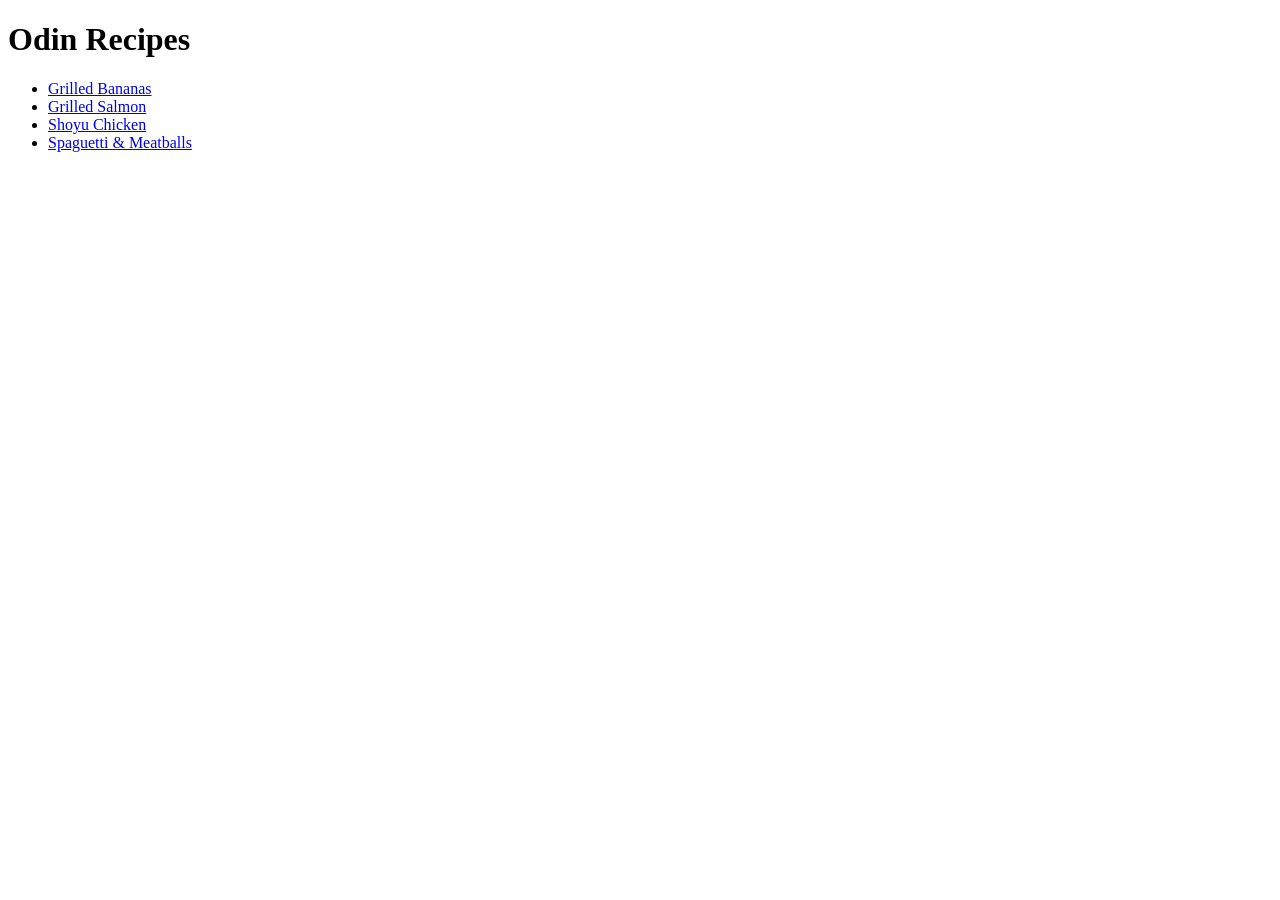
==== index.html @ 17b91ef9 "Create index.html & basic "recipes" pages Create home page for Odin Recipes with 5 boilerplate recip" ====
<!DOCTYPE html>
<html lang="en">
<head>
    <meta charset="UTF-8">
    <meta name="viewport" content="width=device-width, initial-scale=1.0">
    <title>Wuzard's Odin Recipes</title>
</head>
<body>
    <h1>Odin Recipes</h1>
    <ul>
        <li><a href="./recipes/grilled-bananas.html">Grilled Bananas</a></li>
        <li><a href="./recipes/grilled-salmon.html">Grilled Salmon</a></li>
        <li><a href="./recipes/shoyu-chicken.html">Shoyu Chicken</a></li>
        <li><a href="./recipes/spaguetti.html">Spaguetti &amp; Meatballs</a></li>
    </ul>    
</body>
</html>
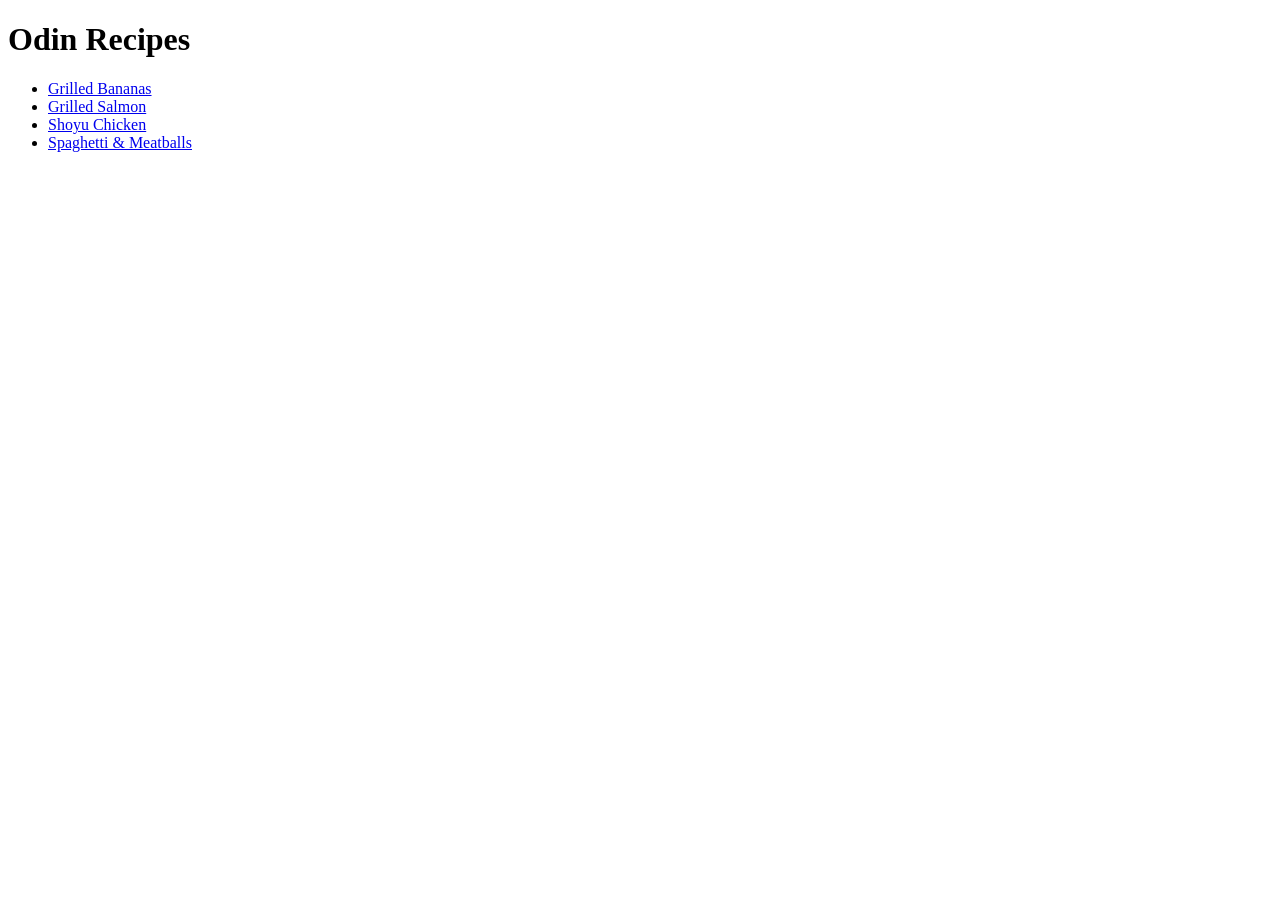
==== commit 8980c863: "Create page on spaghetti & meatballs recipe Fix some typos on the process" ====
--- a/index.html
+++ b/index.html
@@ -11,7 +11,7 @@
         <li><a href="./recipes/grilled-bananas.html">Grilled Bananas</a></li>
         <li><a href="./recipes/grilled-salmon.html">Grilled Salmon</a></li>
         <li><a href="./recipes/shoyu-chicken.html">Shoyu Chicken</a></li>
-        <li><a href="./recipes/spaguetti.html">Spaguetti &amp; Meatballs</a></li>
+        <li><a href="./recipes/spaghetti.html">Spaghetti &amp; Meatballs</a></li>
     </ul>    
 </body>
 </html>
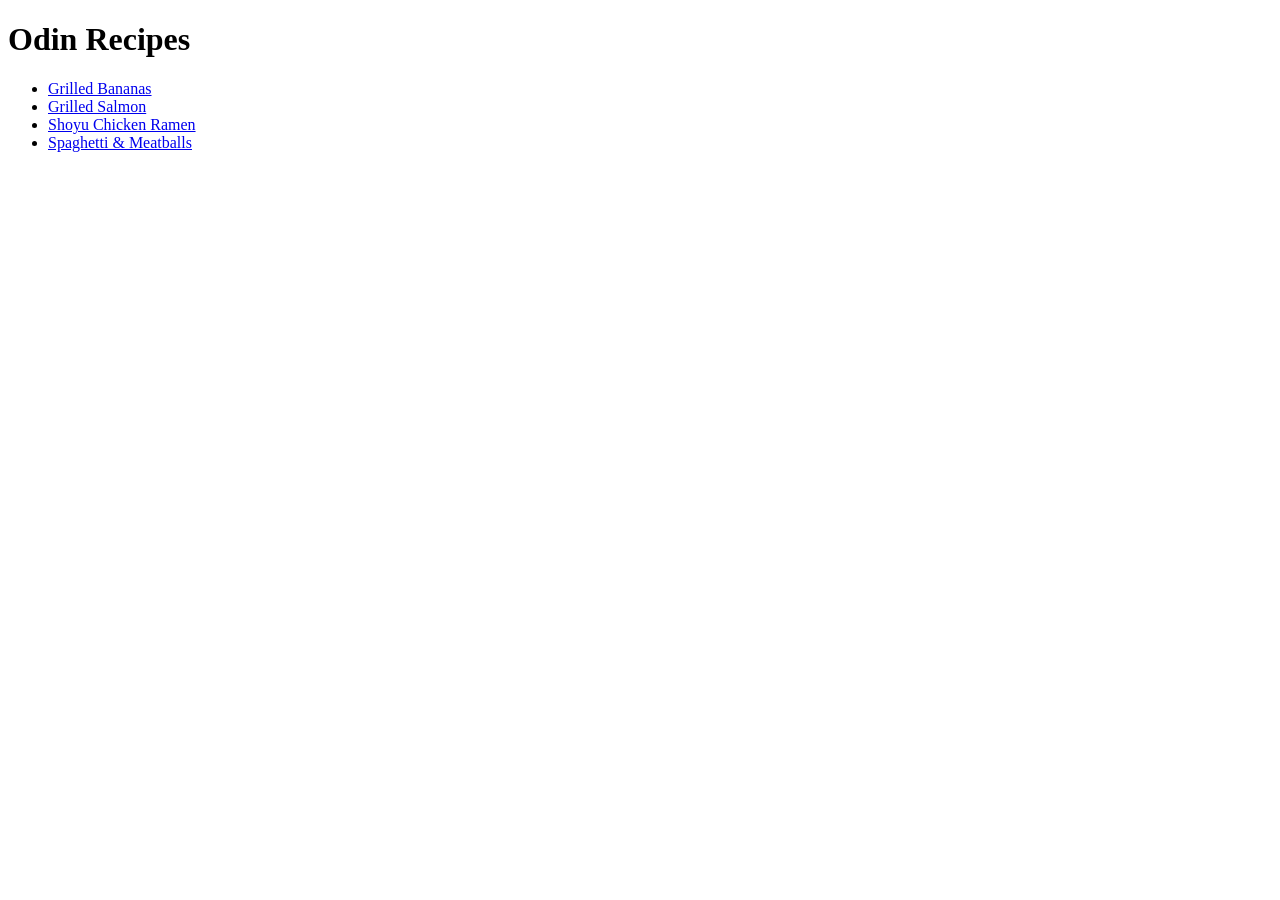
==== commit 45ab9689: "Create page on shoyu chicken ramen recipes Change shoyu chicken recipe on index.html and recipe page" ====
--- a/index.html
+++ b/index.html
@@ -10,7 +10,7 @@
     <ul>
         <li><a href="./recipes/grilled-bananas.html">Grilled Bananas</a></li>
         <li><a href="./recipes/grilled-salmon.html">Grilled Salmon</a></li>
-        <li><a href="./recipes/shoyu-chicken.html">Shoyu Chicken</a></li>
+        <li><a href="./recipes/shoyu-chicken.html">Shoyu Chicken Ramen</a></li>
         <li><a href="./recipes/spaghetti.html">Spaghetti &amp; Meatballs</a></li>
     </ul>    
 </body>
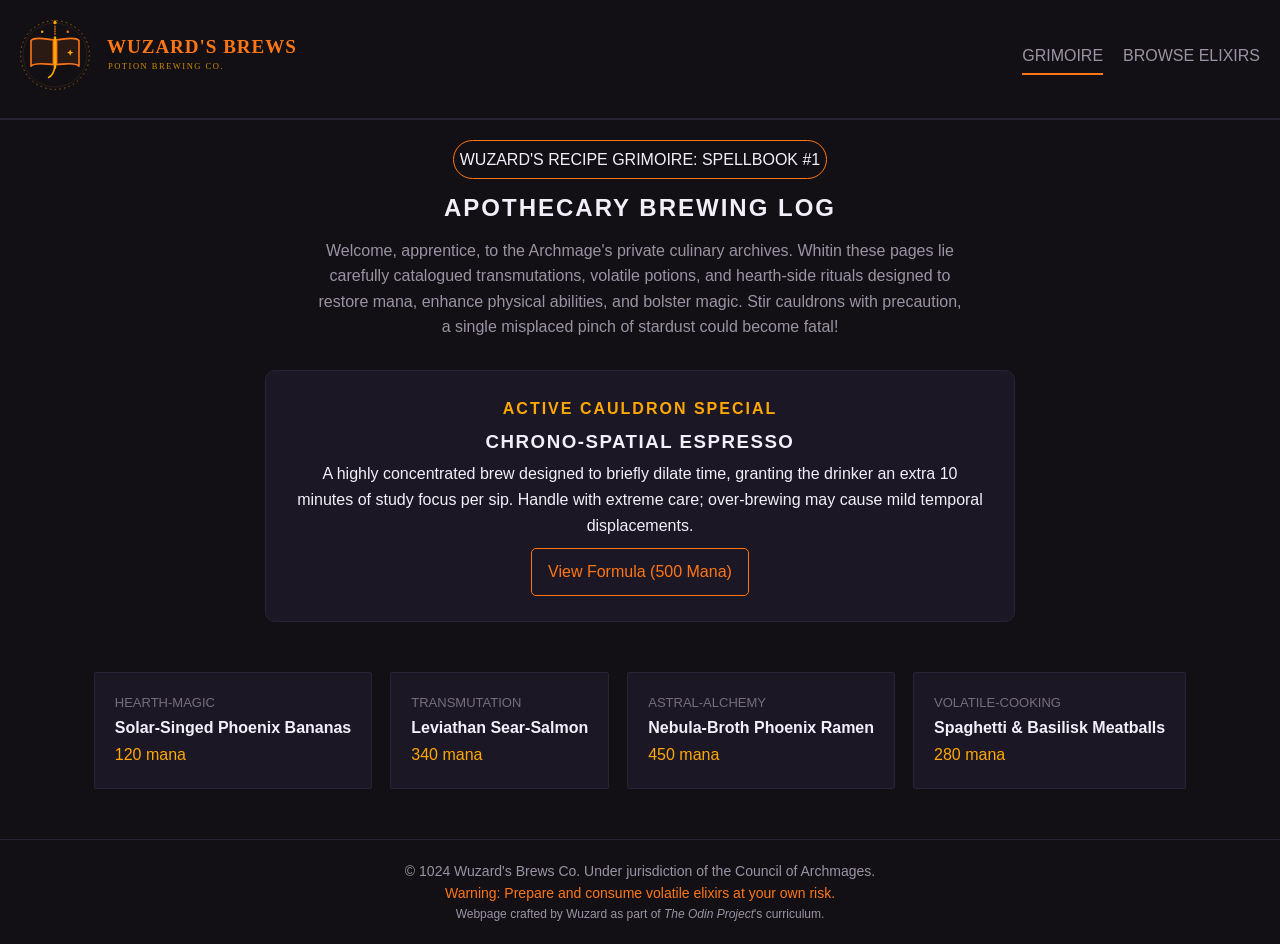
==== commit 5d549df5: "Complete and stylize homepage layout Implement a fantasy theme for the "odin-recipes" page. Create a" ====
--- a/index.html
+++ b/index.html
@@ -3,15 +3,85 @@
 <head>
     <meta charset="UTF-8">
     <meta name="viewport" content="width=device-width, initial-scale=1.0">
-    <title>Wuzard's Odin Recipes</title>
+    <title>Wuzard's Recipe Book</title>
+
+    <link rel="stylesheet" href="style.css">
 </head>
 <body>
-    <h1>Odin Recipes</h1>
-    <ul>
-        <li><a href="./recipes/grilled-bananas.html">Grilled Bananas</a></li>
-        <li><a href="./recipes/grilled-salmon.html">Grilled Salmon</a></li>
-        <li><a href="./recipes/shoyu-chicken.html">Shoyu Chicken Ramen</a></li>
-        <li><a href="./recipes/spaghetti.html">Spaghetti &amp; Meatballs</a></li>
-    </ul>    
+    <!-- Header -->
+    <header class="arcane-header">
+        <div class="header-container">
+            <a href="index.html" class="logo-anchor"><img src="images/wuzard_recipes_logo.svg" alt="wuzard's recipes logo"></a>
+            <nav class="page-nav">
+                <a href="#grimoire" class="nav-link active">Grimoire</a>
+                <a href="#elixirs" class="nav-link">Browse Elixirs</a>
+            </nav>
+        </div>
+    </header>
+
+    <main>
+        <section class="intro-section">
+            <span class="badge">WUZARD'S RECIPE GRIMOIRE: SPELLBOOK #1</span>
+            <h2>APOTHECARY BREWING LOG</h2>
+            <p>Welcome, apprentice, to the Archmage's private culinary archives. Whitin these pages lie
+                carefully catalogued transmutations, volatile potions, and hearth-side rituals designed to
+                restore mana, enhance physical abilities, and bolster magic. Stir cauldrons with precaution,
+                a single misplaced pinch of stardust could become fatal!
+            </p>
+        </section>
+
+        <!-- Featured Recipe Section -->
+         <section class="featured-recipe">
+            <span class="featured-badge">ACTIVE CAULDRON SPECIAL</span>
+            <div class="featured-content">
+                <h3>Chrono-spatial Espresso</h3>
+                <p>A highly concentrated brew designed to briefly dilate time, granting the drinker an extra 10
+                    minutes of study focus per sip. Handle with extreme care; over-brewing may cause mild temporal
+                    displacements.
+                </p>
+                <a href="#" class="featured-btn">View Formula (500 Mana)</a>
+            </div>
+         </section>
+
+        <section class="recipes-section">
+            <ul class="recipes-list">
+                <li>
+                    <a href="./recipes/solar-singed-bananas.html" class="recipe-card">
+                        <span class="recipe-category">Hearth-Magic</span>
+                        <span class="recipe-name">Solar-Singed Phoenix Bananas</span>
+                        <span class="recipe-mana">120 mana</span>
+                    </a>
+                </li>
+                <li>
+                    <a href="./recipes/leviathan-sear-salmon.html" class="recipe-card">
+                        <span class="recipe-category">Transmutation</span>
+                        <span class="recipe-name">Leviathan Sear-Salmon</span>
+                        <span class="recipe-mana">340 mana</span>
+                    </a>
+                </li>
+                <li>
+                    <a href="./recipes/nebula-broth-ramen.html" class="recipe-card">
+                        <span class="recipe-category">Astral-Alchemy</span>
+                        <span class="recipe-name">Nebula-Broth Phoenix Ramen</span>
+                        <span class="recipe-mana">450 mana</span>
+                    </a>
+                </li>
+                <li>
+                    <a href="./recipes/basilisk-meatballs.html" class="recipe-card">
+                        <span class="recipe-category">Volatile-Cooking</span>
+                        <span class="recipe-name">Spaghetti &amp; Basilisk Meatballs</span>
+                        <span class="recipe-mana">280 mana</span>
+                    </a>
+                </li>
+            </ul> 
+        </section>
+
+    </main>
+
+    <footer class="grimoire-footer">
+        <p>&copy; 1024 Wuzard's Brews Co. Under jurisdiction of the Council of Archmages.</p>
+        <p class="warning">Warning: Prepare and consume volatile elixirs at your own risk.</p>
+        <p class="credits">Webpage crafted by Wuzard as part of <em>The Odin Project</em>'s curriculum.</p>
+    </footer>
 </body>
 </html>
--- a/style.css
+++ b/style.css
@@ -0,0 +1,214 @@
+* {
+
+    box-sizing: border-box;
+    margin: 0;
+    padding: 0;
+}
+
+:root {
+    --bg-dark: #121014;         
+    --card-bg: #1c1724;
+    --accent-orange: #FF7614;    
+    --accent-gold: #FFA800;
+    --text-light: #f3effa;
+    --text-dim: #9b93a5;
+    --border-dark: #2a2236;
+}
+
+body {
+
+    background-color: var(--bg-dark);
+    font-family: 'Segoe UI', Tahoma, Geneva, Verdana, sans-serif;
+    line-height: 1.6;
+    color: var(--text-light);
+}
+
+a {
+
+    text-decoration: none;
+}
+
+.arcane-header {
+
+    border-bottom: 2px solid var(--border-dark);
+    padding: 10px 0;
+}
+
+.header-container {
+
+    display: flex;
+    justify-content: space-between;
+    align-items: center;
+
+    width: 100%;
+    max-width: 1400px;
+    margin: 0 auto;
+    padding: 0 5px;
+}
+
+.logo-anchor img{
+    height: 90px;
+}
+
+.page-nav {
+
+    display: flex;
+    gap: 20px;
+
+    margin-right: 15px;
+}
+
+.page-nav a {
+    text-transform: uppercase;
+    color: var(--text-dim);
+}
+
+.page-nav a:hover {
+    color: var(--accent-gold);
+}
+
+.nav-link.active {
+    padding-bottom: 4px;
+    border-bottom: 2px solid var(--accent-orange);
+}
+
+.intro-section {
+    margin: 10px 0;
+    padding: 10px 0;
+    text-align: center;
+}
+
+.badge {
+
+    display: inline-block;
+    padding: 6px;
+    border: 1px solid var(--accent-orange);
+    border-radius: 40px;
+}
+
+.intro-section h2 {
+
+    margin: 10px 0;
+    font-weight: 700;
+    text-transform: uppercase;
+    letter-spacing: 2px;
+}
+
+.intro-section p {
+
+    max-width: 650px;
+    margin: 0 auto;
+    color: var(--text-dim);
+}
+
+.featured-recipe {
+
+    width: 100%;
+    max-width: 750px;
+    margin: 20px auto;
+    padding: 25px 30px;
+    border: 1px solid var(--border-dark);
+    border-radius: 10px;
+    background-color: var(--card-bg);
+    text-align: center;
+}
+
+.featured-badge {
+
+    display: inline-block;
+    font-weight: 900;
+    color: var(--accent-gold);
+    text-transform: uppercase;
+    letter-spacing: 2px;
+}
+
+.featured-recipe h3 {
+
+    margin: 5px 0;
+    font-weight: bolder;
+    text-transform: uppercase;
+    letter-spacing: 1.5px;
+}
+
+.featured-recipe p {
+    margin-bottom: 10px;
+}
+
+.featured-btn {
+    display: inline-block;
+    padding: 10px 16px;
+    border: 1px solid var(--accent-orange);
+    border-radius: 5px;
+    color: var(--accent-orange);
+}
+
+.featured-recipe a:hover {
+    background-color: var(--accent-orange);
+    color: var(--text-light);
+    font-weight: 600;
+}
+
+.recipes-section {
+    width: 100%;
+    max-width: 1400px;
+    margin: 50px auto;
+    padding: 0 20px;
+}
+
+.recipes-list {
+    display: flex;
+    flex-wrap: wrap;
+    justify-content: center;
+    gap: 18px;
+    list-style: none;
+}
+
+.recipe-card {
+
+    display: flex;
+    flex-direction: column;
+    gap: 1.5px;
+
+    width: 100%;
+    max-width: 280px;
+    padding: 20px;
+
+    background-color: var(--card-bg);
+    border: 0.5px solid var(--border-dark);
+    border-radius: 2px;
+}
+
+.recipe-category {
+    font-size: small;
+    color: var(--text-dim);
+    opacity: 0.7;
+    text-transform: uppercase;
+}
+
+.recipe-name {
+    font-weight: 700;
+    color: var(--text-light);
+}
+
+.recipe-mana {
+    color: var(--accent-gold);
+}
+
+.grimoire-footer {
+    text-align: center;
+    border-top: 1px solid var(--border-dark);
+    padding: 20px;
+}
+
+.grimoire-footer p {
+    color: var(--text-dim);
+    font-size: 14px;
+}
+
+.grimoire-footer .warning {
+    color: var(--accent-orange);
+}
+
+.grimoire-footer .credits {
+    font-size: 12px;
+}
